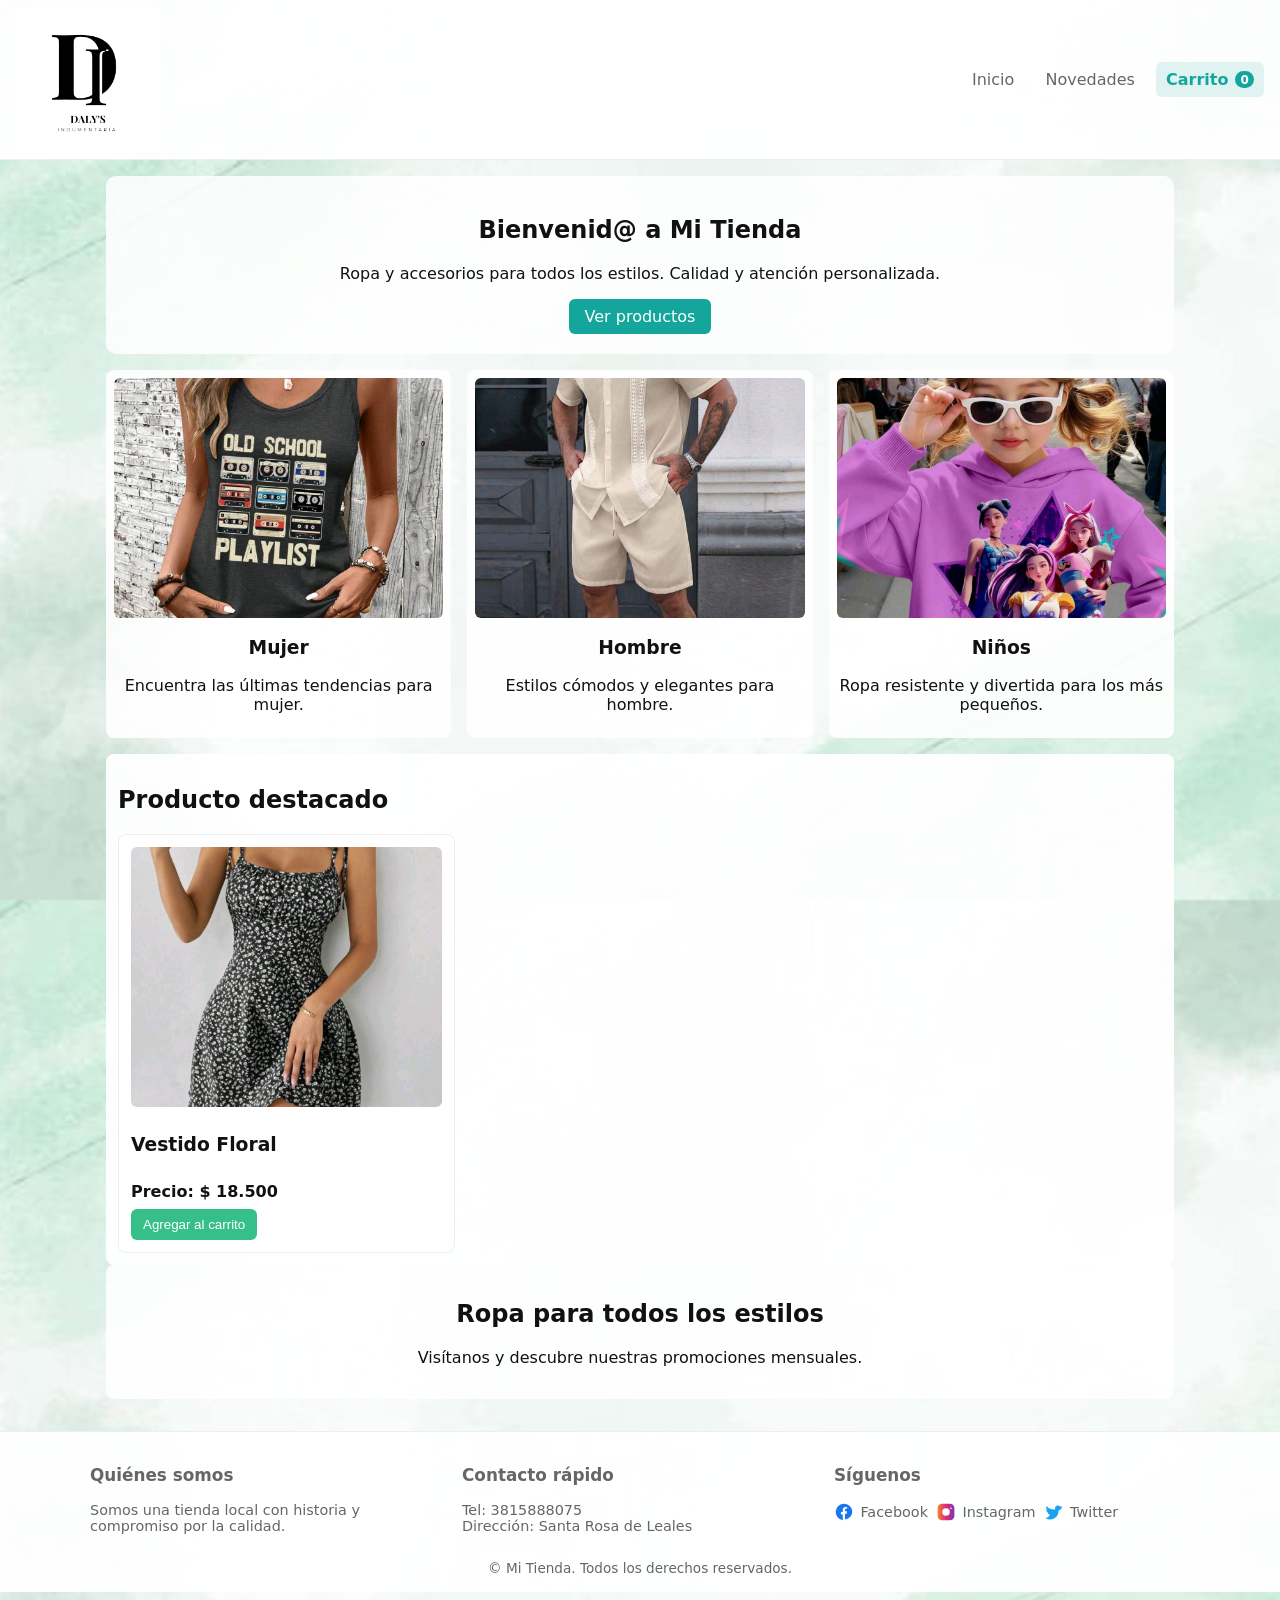
==== programacion3/pagina_prueba/html/index.html @ ace4a72f "feat: agregado de ecommerce con carrito persistente" ====
<!doctype html>
<html lang="es">
<head>
  <meta charset="utf-8">
  <meta name="viewport" content="width=device-width,initial-scale=1">
  <title>Mi Tienda - Inicio</title>
  <link rel="stylesheet" href="../css/style.css">
</head>
<body>
  <div class="site" id="site">
    <!-- Header principal -->
    <header class="site-header" role="banner">
      <div class="brand">
        <a href="index.html" aria-label="Inicio">
          <img src="../imagenes/Logo.png" alt="Logotipo" class="logo">
        </a>
      </div>

      <button class="menu-toggle" id="menuToggle" aria-controls="mainNav" aria-expanded="false">☰</button>

      <nav id="mainNav" class="main-nav" role="navigation" aria-label="Menú principal">
        <ul>
          <li><a href="index.html">Inicio</a></li>
          <li><a href="novedades.html">Novedades</a></li>
          <li class="nav-cart">
            <a href="carrito.html" class="cart-link" aria-label="Carrito de compras">
              Carrito
              <span class="cart-count" aria-live="polite" hidden>0</span>
            </a>
          </li>
        </ul>
      </nav>
    </header>

    <!-- Contenido principal -->
    <main class="main" role="main">
      <!-- Hero -->
      <section class="hero">
        <h1>Bienvenid@ a Mi Tienda</h1>
        <p>Ropa y accesorios para todos los estilos. Calidad y atención personalizada.</p>
        <a class="cta" href="productos.html">Ver productos</a>
      </section>

      <!-- Categorias destacadas -->
      <section class="cards">
        <article class="card">
          <img src="../imagenes/mujer.jpg" alt="Colección mujer" loading="lazy">
          <h3>Mujer</h3>
          <p>Encuentra las últimas tendencias para mujer.</p>
        </article>

        <article class="card">
          <img src="../imagenes/hombre.jpg" alt="Colección hombre" loading="lazy">
          <h3>Hombre</h3>
          <p>Estilos cómodos y elegantes para hombre.</p>
        </article>

        <article class="card">
            <img src="../imagenes/ninos.jpg" alt="Colección niños" loading="lazy">
          <h3>Niños</h3>
          <p>Ropa resistente y divertida para los más pequeños.</p>
        </article>
      </section>

      <!-- Producto destacado -->
      <section class="content">
        <h2>Producto destacado</h2>
        <div class="product-grid">
          <article class="product" data-category="destacado">
            <img src="../imagenes/vestido.jpg" alt="Vestido floral">
            <h3>Vestido Floral</h3>
            <p class="product-price" data-price="18500">Precio: $ 18.500</p>
            <button class="add-to-cart" type="button">Agregar al carrito</button>
          </article>
        </div>
      </section>

      <!-- Mensaje destacado -->
      <section class="highlight">
        <h2>Ropa para todos los estilos</h2>
        <p>Visítanos y descubre nuestras promociones mensuales.</p>
      </section>
    </main>

    <!-- Footer -->
    <footer class="site-footer" role="contentinfo">
      <div class="footer-columns">
        <div>
          <h3>Quiénes somos</h3>
          <p>Somos una tienda local con historia y compromiso por la calidad.</p>
        </div>

        <div>
          <h3>Contacto rápido</h3>
          <p>Tel: 3815888075<br>Dirección: Santa Rosa de Leales</p>
        </div>

        <div class="social">
          <h3>Síguenos</h3>
          <ul class="social-list">
            <li>
              <a href="https://www.facebook.com/share/1CrX6WBYhT/" aria-label="Facebook" class="social-link">
                <!-- Facebook SVG -->
                <svg width="20" height="20" viewBox="0 0 24 24" aria-hidden="true" focusable="false">
                  <path fill="#1877F2" d="M22 12a10 10 0 1 0-11.5 9.9v-7h-2.2v-2.9h2.2V9.3c0-2.2 1.3-3.4 3.3-3.4.95 0 1.9.17 1.9.17v2.1h-1.08c-1.06 0-1.39.66-1.39 1.34v1.6h2.36l-.38 2.9h-1.98v7A10 10 0 0 0 22 12z"/>
                </svg>
                Facebook
              </a>
            </li>
            <li>
              <a href="https://www.instagram.com/dalys.indumentaria01?igsh=MW1xeW14N3JiM2tpYw==" aria-label="Instagram" class="social-link">
                <!-- Instagram SVG -->
                <svg width="20" height="20" viewBox="0 0 24 24" aria-hidden="true" focusable="false">
                  <linearGradient id="ig" x1="0" x2="1">
                    <stop offset="0" stop-color="#f58529"/>
                    <stop offset="0.5" stop-color="#dd2a7b"/>
                    <stop offset="1" stop-color="#8134af"/>
                  </linearGradient>
                  <path fill="url(#ig)" d="M7 2h10a5 5 0 0 1 5 5v10a5 5 0 0 1-5 5H7a5 5 0 0 1-5-5V7a5 5 0 0 1 5-5zm5 5.5A4.5 4.5 0 1 0 16.5 12 4.5 4.5 0 0 0 12 7.5zM18 6.5a1 1 0 1 0 0 2 1 1 0 0 0 0-2z"/>
                </svg>
                Instagram
              </a>
            </li>
            <li>
              <a href="#" aria-label="Twitter" class="social-link">
                <!-- Twitter SVG -->
                <svg width="20" height="20" viewBox="0 0 24 24" aria-hidden="true" focusable="false">
                  <path fill="#1DA1F2" d="M22 5.92c-.63.28-1.3.46-2 .54a3.48 3.48 0 0 0 1.53-1.92 7.02 7.02 0 0 1-2.21.85 3.5 3.5 0 0 0-6 3.19A9.94 9.94 0 0 1 3.2 4.91a3.5 3.5 0 0 0 1.08 4.67 3.48 3.48 0 0 1-1.59-.44v.04a3.5 3.5 0 0 0 2.81 3.43 3.5 3.5 0 0 1-1.58.06 3.5 3.5 0 0 0 3.26 2.43A7.02 7.02 0 0 1 2 19.54 9.88 9.88 0 0 0 7.29 21c6.55 0 10.14-5.42 10.14-10.13v-.46A7.2 7.2 0 0 0 22 5.92z"/>
                </svg>
                Twitter
              </a>
            </li>
          </ul>
        </div>
      </div>
      <small>© Mi Tienda. Todos los derechos reservados.</small>
    </footer>
  </div>

  <script src="../js/script.js"></script>
</body>
</html>
---- programacion3/pagina_prueba/css/style.css ----
:root{
  --corpo-1: #14a69c;
  --corpo-2: #37bf89;
  --muted: #666;
  --bg: #ffffff;
  --max-width: 1100px;
  --gap: 1rem;
  --radius: 8px;
  --text: #111;
  --header-height: 160px;
}

/* Reset básico */
*{box-sizing:border-box}
html,body{height:100%}
body{
  margin:0;
  font-family: system-ui, -apple-system, "Segoe UI", Roboto, "Helvetica Neue", Arial;
  color:var(--text);
  background-color:var(--bg);
  background-image: url('../imagenes/fondo.jpg');
  background-size: cover;
  background-position: center;
  -webkit-font-smoothing:antialiased;
  -moz-osx-font-smoothing:grayscale;
}

.site{
  max-width:var(--max-width);
  margin:0 auto;
  padding: calc(var(--header-height) + var(--gap)) var(--gap) var(--gap);
}

/* Header y navegación (sticky) */
.site-header{
  position: fixed;
  top:0;
  left:0;
  right:0;
  height:var(--header-height);
  display:flex;
  align-items:center;
  justify-content:space-between;
  gap:1rem;
  background: rgba(255,255,255,0.95);
  border-bottom: 1px solid #eee;
  padding: 0 1rem;
  z-index: 1000;
}

.brand {display:flex; align-items:center}
.brand .logo{
  height:144px;
  width:auto;
  display:block;
}

.main-nav ul{
  list-style:none;
  margin:0;
  padding:0;
  display:flex;
  gap:0.75rem;
  align-items:center;
}

.main-nav a{
  text-decoration:none;
  color:var(--muted);
  padding:0.5rem 0.6rem;
  border-radius:6px;
}

.main-nav a:hover, .main-nav a:focus{
  background: rgba(43,108,176,0.08);
  color:var(--corpo-1);
}

.nav-cart .cart-link{
  display:inline-flex;
  align-items:center;
  gap:0.4rem;
  background: rgba(20,166,156,0.12);
  color: var(--corpo-1);
  font-weight:600;
}

.nav-cart .cart-link:hover, .nav-cart .cart-link:focus{
  background: rgba(20,166,156,0.2);
  color: var(--corpo-2);
}

.cart-count{
  display:inline-flex;
  align-items:center;
  justify-content:center;
  min-width:1.1rem;
  height:1.1rem;
  padding:0 0.35rem;
  border-radius:999px;
  background: var(--corpo-1);
  color:#fff;
  font-size:0.75rem;
  line-height:1;
}

.menu-toggle{
  display:none;
  background:none;
  border: none;
  font-size:1.25rem;
  padding:.5rem;
}

.hero{
  background: rgba(255,255,255,0.85);
  padding:1.25rem;
  border-radius:10px;
  text-align:center;
  margin-bottom:1rem;
}

.cta{
  display:inline-block;
  background:var(--corpo-1);
  color:#fff;
  padding:0.5rem 1rem;
  text-decoration:none;
  border-radius:6px;
}

.cards{
  display:grid;
  grid-template-columns:1fr;
  gap:1rem;
  margin-bottom:1rem;
}

.card{
  background: rgba(255,255,255,0.9);
  padding:0.5rem;
  border-radius:8px;
  text-align:center;
}
.card img{
  width:100%;
  height:200px;
  object-fit:cover;
  border-radius:6px;
  display:block;
}

.highlight{
  background: rgba(255,255,255,0.9);
  padding:1rem;
  border-radius:8px;
  text-align:center;
}

.with-aside{
  display:grid;
  grid-template-columns: 1fr;
  gap:1rem;
}

.secondary-menu{
  background: rgba(255,255,255,0.9);
  padding:0.75rem;
  border-radius:8px;
}

.content{
  background: rgba(255,255,255,0.95);
  padding:0.75rem;
  border-radius:8px;
}

/* Productos */
.product-grid{
  display:grid;
  grid-template-columns: repeat(1, 1fr);
  gap:1rem;
  margin-top:0.5rem;
}
.product{
  background:#fff;
  border:1px solid #eee;
  padding:0.75rem;
  border-radius:8px;
  display:flex;
  flex-direction:column;
  gap:0.5rem;
}
.product img{
  width:100%;
  height:220px;
  object-fit:cover;
  border-radius:6px;
  display:block;
}
.product-price{
  font-weight:600;
  margin:0;
  color: var(--text);
}
.add-to-cart{
  background: var(--corpo-2);
  color:#fff;
  border:none;
  padding:0.5rem 0.75rem;
  border-radius:6px;
  cursor:pointer;
  align-self:start;
}
.more-info{
  background:var(--corpo-1);
  color:#fff;
  border:none;
  padding:0.5rem 0.75rem;
  border-radius:6px;
  cursor:pointer;
  align-self:start;
}
.product-desc{
  background:#f7f7f7;
  padding:0.5rem;
  border-radius:6px;
  margin-top:0.5rem;
  animation: fadeIn 0.3s ease-in-out;
}

/* Carrito */
.cart-panel{
  margin-top:1.5rem;
  background: rgba(255,255,255,0.95);
  padding:0.75rem;
  border-radius:8px;
  border:1px solid rgba(20,166,156,0.35);
  display:block;
}

.cart-panel h2{
  color: var(--corpo-1);
}

.cart-empty{
  margin:0.25rem 0 0.75rem;
  color: var(--muted);
}

.cart-list{
  list-style:none;
  margin:0;
  padding:0;
  display:grid;
  gap:0.5rem;
}

.cart-item{
  display:grid;
  grid-template-columns: 1fr auto auto;
  gap:0.5rem;
  align-items:center;
  background:#fff;
  border:1px solid rgba(20,166,156,0.2);
  padding:0.5rem;
  border-radius:6px;
}

.cart-item-price{
  font-weight:600;
  color: var(--corpo-1);
}

.cart-remove{
  background: var(--corpo-1);
  color:#fff;
  border:none;
  padding:0.35rem 0.6rem;
  border-radius:6px;
  cursor:pointer;
}

.cart-remove:hover, .cart-remove:focus{
  background: var(--corpo-2);
}

.cart-total{
  text-align:right;
  font-weight:600;
  margin-top:0.75rem;
  color: var(--corpo-1);
}

@keyframes fadeIn {
  from { opacity: 0; transform: translateY(-10px); }
  to { opacity: 1; transform: translateY(0); }
}

.team-grid{
  display:grid;
  grid-template-columns: repeat(1, 1fr);
  gap:0.75rem;
}
.team-grid figure{background:#fff; padding:0.5rem; border-radius:8px; text-align:center}
.team-grid img{width:100%; height:auto; border-radius:6px}

.gallery-grid{
  display:grid;
  grid-template-columns: repeat(2, 1fr);
  gap:0.5rem;
}
.gallery-grid img{width:100%; height:auto; display:block; border-radius:6px}

/* Footer */
.site-footer{
  position: relative;
  left: 50%;
  right: 50%;
  margin-left: -50vw;
  margin-right: -50vw;
  width: 100vw;
  color:var(--muted);
  background: rgba(255,255,255,0.95);
  border-top: 1px solid #eee;
  padding: 1rem;
  margin-top: 2rem;
}

.footer-columns{
  display:grid;
  grid-template-columns: 1fr;
  gap:1rem;
  max-width: var(--max-width);
  margin: 0 auto;
  font-size: 0.9rem;
}

.site-footer small{
  display: block;
  text-align: center;
  margin-top: 0.75rem;
  font-size: 0.85rem;
}

.social-list{list-style:none; padding:0; margin:0; display:flex; gap:0.5rem}
.social-link{display:inline-flex; align-items:center; gap:0.4rem; text-decoration:none; color:var(--muted)}
.social-link svg{display:block}

/* Responsive */
@media (min-width:576px){
  .team-grid{grid-template-columns: repeat(3, 1fr)}
  .product-grid{grid-template-columns: repeat(2, 1fr)}
  .card img{height:240px}
  .product img{height:260px}
}

@media (min-width:900px){
  .cards{grid-template-columns: repeat(3, 1fr)}
  .product-grid{grid-template-columns: repeat(3, 1fr)}
  .gallery-grid{grid-template-columns: repeat(3, 1fr)}
  .footer-columns{grid-template-columns: 1fr 1fr 1fr}
  .menu-toggle{display:none}
  .main-nav{display:block}
  .with-aside{grid-template-columns: 220px 1fr}
}

@media (max-width:899px){
  .menu-toggle{display:block}
  .main-nav{display:none}
  .site{padding: calc(var(--header-height) + 1rem) 1rem 1rem}
}

/* Carrusel de imágenes */
.carousel-section{
  margin: 2rem 0;
}

.carousel-container{
  position: relative;
  display: flex;
  align-items: center;
  gap: 0.5rem;
  margin-top: 1rem;
}

.carousel{
  overflow: hidden;
  width: 100%;
  border-radius: 8px;
}

.carousel-track{
  display: flex;
  transition: transform 0.4s ease-in-out;
  gap: 1rem;
}

.carousel-item{
  min-width: 100%;
  text-align: center;
}

.carousel-item img{
  width: 100%;
  height: 220px;
  object-fit: cover;
  border-radius: 6px;
  display: block;
}

.carousel-item p{
  margin-top: 0.5rem;
  font-weight: 500;
  color: var(--text);
}

.carousel-btn{
  background: var(--corpo-1);
  color: #fff;
  border: none;
  width: 40px;
  height: 40px;
  border-radius: 50%;
  font-size: 1.5rem;
  cursor: pointer;
  flex-shrink: 0;
  display: flex;
  align-items: center;
  justify-content: center;
  transition: background 0.3s;
}

.carousel-btn:hover{
  background: var(--corpo-2);
}

.carousel-btn:disabled{
  background: #ccc;
  cursor: not-allowed;
}

@media (min-width:576px){
  .carousel-item{
    min-width: calc(50% - 0.5rem);
  }
  .carousel-item img{
    height: 240px;
  }
}

@media (min-width:900px){
  .carousel-item{
    min-width: calc(33.333% - 0.67rem);
  }
  .carousel-item img{
    height: 260px;
  }
}
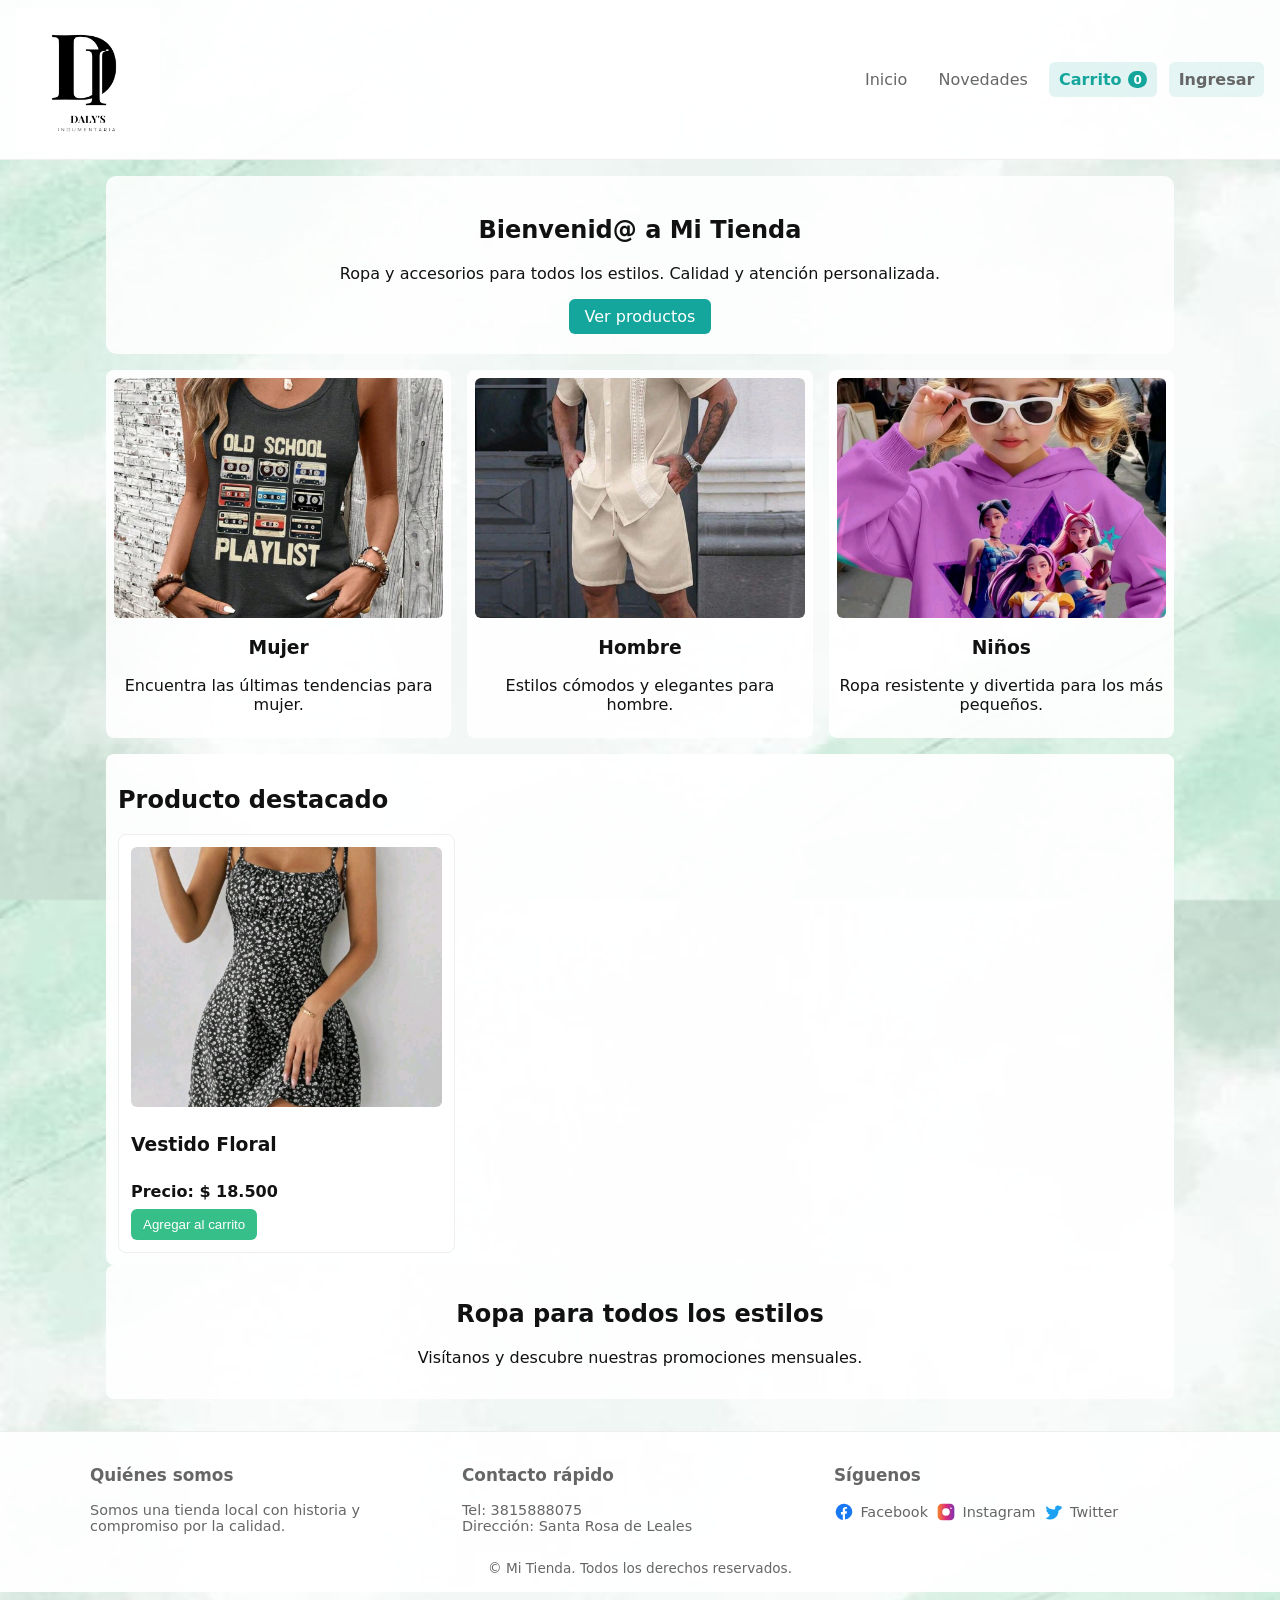
==== commit 1b03bff7: "feat: se agrego login al ecommerce" ====
--- a/programacion3/pagina_prueba/html/index.html
+++ b/programacion3/pagina_prueba/html/index.html
@@ -1,142 +1,146 @@
-<!doctype html>
-<html lang="es">
-<head>
-  <meta charset="utf-8">
-  <meta name="viewport" content="width=device-width,initial-scale=1">
-  <title>Mi Tienda - Inicio</title>
-  <link rel="stylesheet" href="../css/style.css">
-</head>
-<body>
-  <div class="site" id="site">
-    <!-- Header principal -->
-    <header class="site-header" role="banner">
-      <div class="brand">
-        <a href="index.html" aria-label="Inicio">
-          <img src="../imagenes/Logo.png" alt="Logotipo" class="logo">
-        </a>
-      </div>
-
-      <button class="menu-toggle" id="menuToggle" aria-controls="mainNav" aria-expanded="false">☰</button>
-
-      <nav id="mainNav" class="main-nav" role="navigation" aria-label="Menú principal">
-        <ul>
-          <li><a href="index.html">Inicio</a></li>
-          <li><a href="novedades.html">Novedades</a></li>
-          <li class="nav-cart">
-            <a href="carrito.html" class="cart-link" aria-label="Carrito de compras">
-              Carrito
-              <span class="cart-count" aria-live="polite" hidden>0</span>
-            </a>
-          </li>
-        </ul>
-      </nav>
-    </header>
-
-    <!-- Contenido principal -->
-    <main class="main" role="main">
-      <!-- Hero -->
-      <section class="hero">
-        <h1>Bienvenid@ a Mi Tienda</h1>
-        <p>Ropa y accesorios para todos los estilos. Calidad y atención personalizada.</p>
-        <a class="cta" href="productos.html">Ver productos</a>
-      </section>
-
-      <!-- Categorias destacadas -->
-      <section class="cards">
-        <article class="card">
-          <img src="../imagenes/mujer.jpg" alt="Colección mujer" loading="lazy">
-          <h3>Mujer</h3>
-          <p>Encuentra las últimas tendencias para mujer.</p>
-        </article>
-
-        <article class="card">
-          <img src="../imagenes/hombre.jpg" alt="Colección hombre" loading="lazy">
-          <h3>Hombre</h3>
-          <p>Estilos cómodos y elegantes para hombre.</p>
-        </article>
-
-        <article class="card">
-            <img src="../imagenes/ninos.jpg" alt="Colección niños" loading="lazy">
-          <h3>Niños</h3>
-          <p>Ropa resistente y divertida para los más pequeños.</p>
-        </article>
-      </section>
-
-      <!-- Producto destacado -->
-      <section class="content">
-        <h2>Producto destacado</h2>
-        <div class="product-grid">
-          <article class="product" data-category="destacado">
-            <img src="../imagenes/vestido.jpg" alt="Vestido floral">
-            <h3>Vestido Floral</h3>
-            <p class="product-price" data-price="18500">Precio: $ 18.500</p>
-            <button class="add-to-cart" type="button">Agregar al carrito</button>
-          </article>
-        </div>
-      </section>
-
-      <!-- Mensaje destacado -->
-      <section class="highlight">
-        <h2>Ropa para todos los estilos</h2>
-        <p>Visítanos y descubre nuestras promociones mensuales.</p>
-      </section>
-    </main>
-
-    <!-- Footer -->
-    <footer class="site-footer" role="contentinfo">
-      <div class="footer-columns">
-        <div>
-          <h3>Quiénes somos</h3>
-          <p>Somos una tienda local con historia y compromiso por la calidad.</p>
-        </div>
-
-        <div>
-          <h3>Contacto rápido</h3>
-          <p>Tel: 3815888075<br>Dirección: Santa Rosa de Leales</p>
-        </div>
-
-        <div class="social">
-          <h3>Síguenos</h3>
-          <ul class="social-list">
-            <li>
-              <a href="https://www.facebook.com/share/1CrX6WBYhT/" aria-label="Facebook" class="social-link">
-                <!-- Facebook SVG -->
-                <svg width="20" height="20" viewBox="0 0 24 24" aria-hidden="true" focusable="false">
-                  <path fill="#1877F2" d="M22 12a10 10 0 1 0-11.5 9.9v-7h-2.2v-2.9h2.2V9.3c0-2.2 1.3-3.4 3.3-3.4.95 0 1.9.17 1.9.17v2.1h-1.08c-1.06 0-1.39.66-1.39 1.34v1.6h2.36l-.38 2.9h-1.98v7A10 10 0 0 0 22 12z"/>
-                </svg>
-                Facebook
-              </a>
-            </li>
-            <li>
-              <a href="https://www.instagram.com/dalys.indumentaria01?igsh=MW1xeW14N3JiM2tpYw==" aria-label="Instagram" class="social-link">
-                <!-- Instagram SVG -->
-                <svg width="20" height="20" viewBox="0 0 24 24" aria-hidden="true" focusable="false">
-                  <linearGradient id="ig" x1="0" x2="1">
-                    <stop offset="0" stop-color="#f58529"/>
-                    <stop offset="0.5" stop-color="#dd2a7b"/>
-                    <stop offset="1" stop-color="#8134af"/>
-                  </linearGradient>
-                  <path fill="url(#ig)" d="M7 2h10a5 5 0 0 1 5 5v10a5 5 0 0 1-5 5H7a5 5 0 0 1-5-5V7a5 5 0 0 1 5-5zm5 5.5A4.5 4.5 0 1 0 16.5 12 4.5 4.5 0 0 0 12 7.5zM18 6.5a1 1 0 1 0 0 2 1 1 0 0 0 0-2z"/>
-                </svg>
-                Instagram
-              </a>
-            </li>
-            <li>
-              <a href="#" aria-label="Twitter" class="social-link">
-                <!-- Twitter SVG -->
-                <svg width="20" height="20" viewBox="0 0 24 24" aria-hidden="true" focusable="false">
-                  <path fill="#1DA1F2" d="M22 5.92c-.63.28-1.3.46-2 .54a3.48 3.48 0 0 0 1.53-1.92 7.02 7.02 0 0 1-2.21.85 3.5 3.5 0 0 0-6 3.19A9.94 9.94 0 0 1 3.2 4.91a3.5 3.5 0 0 0 1.08 4.67 3.48 3.48 0 0 1-1.59-.44v.04a3.5 3.5 0 0 0 2.81 3.43 3.5 3.5 0 0 1-1.58.06 3.5 3.5 0 0 0 3.26 2.43A7.02 7.02 0 0 1 2 19.54 9.88 9.88 0 0 0 7.29 21c6.55 0 10.14-5.42 10.14-10.13v-.46A7.2 7.2 0 0 0 22 5.92z"/>
-                </svg>
-                Twitter
-              </a>
-            </li>
-          </ul>
-        </div>
-      </div>
-      <small>© Mi Tienda. Todos los derechos reservados.</small>
-    </footer>
-  </div>
-
-  <script src="../js/script.js"></script>
-</body>
+<!doctype html>
+<html lang="es">
+<head>
+  <meta charset="utf-8">
+  <meta name="viewport" content="width=device-width,initial-scale=1">
+  <title>Mi Tienda - Inicio</title>
+  <link rel="stylesheet" href="../css/base.css">
+  <link rel="stylesheet" href="../css/productos.css">
+  <link rel="stylesheet" href="../css/index.css">
+</head>
+<body>
+  <div class="site" id="site">
+    <!-- Header principal -->
+    <header class="site-header" role="banner">
+      <div class="brand">
+        <a href="index.html" aria-label="Inicio">
+          <img src="../imagenes/Logo.png" alt="Logotipo" class="logo">
+        </a>
+      </div>
+
+      <button class="menu-toggle" id="menuToggle" aria-controls="mainNav" aria-expanded="false">☰</button>
+
+      <nav id="mainNav" class="main-nav" role="navigation" aria-label="Menú principal">
+        <ul>
+          <li><a href="index.html">Inicio</a></li>
+          <li><a href="novedades.html">Novedades</a></li>
+          <li class="nav-cart">
+            <a href="carrito.html" class="cart-link" aria-label="Carrito de compras">
+              Carrito
+              <span class="cart-count" aria-live="polite" hidden>0</span>
+            </a>
+          </li>
+        </ul>
+      </nav>
+    </header>
+
+    <!-- Contenido principal -->
+    <main class="main" role="main">
+      <!-- Hero -->
+      <section class="hero">
+        <h1>Bienvenid@ a Mi Tienda</h1>
+        <p>Ropa y accesorios para todos los estilos. Calidad y atención personalizada.</p>
+        <a class="cta" href="productos.html">Ver productos</a>
+      </section>
+
+      <!-- Categorias destacadas -->
+      <section class="cards">
+        <article class="card">
+          <img src="../imagenes/mujer.jpg" alt="Colección mujer" loading="lazy">
+          <h3>Mujer</h3>
+          <p>Encuentra las últimas tendencias para mujer.</p>
+        </article>
+
+        <article class="card">
+          <img src="../imagenes/hombre.jpg" alt="Colección hombre" loading="lazy">
+          <h3>Hombre</h3>
+          <p>Estilos cómodos y elegantes para hombre.</p>
+        </article>
+
+        <article class="card">
+            <img src="../imagenes/ninos.jpg" alt="Colección niños" loading="lazy">
+          <h3>Niños</h3>
+          <p>Ropa resistente y divertida para los más pequeños.</p>
+        </article>
+      </section>
+
+      <!-- Producto destacado -->
+      <section class="content">
+        <h2>Producto destacado</h2>
+        <div class="product-grid">
+          <article class="product" data-category="destacado">
+            <img src="../imagenes/vestido.jpg" alt="Vestido floral">
+            <h3>Vestido Floral</h3>
+            <p class="product-price" data-price="18500">Precio: $ 18.500</p>
+            <button class="add-to-cart" type="button">Agregar al carrito</button>
+          </article>
+        </div>
+      </section>
+
+      <!-- Mensaje destacado -->
+      <section class="highlight">
+        <h2>Ropa para todos los estilos</h2>
+        <p>Visítanos y descubre nuestras promociones mensuales.</p>
+      </section>
+    </main>
+
+    <!-- Footer -->
+    <footer class="site-footer" role="contentinfo">
+      <div class="footer-columns">
+        <div>
+          <h3>Quiénes somos</h3>
+          <p>Somos una tienda local con historia y compromiso por la calidad.</p>
+        </div>
+
+        <div>
+          <h3>Contacto rápido</h3>
+          <p>Tel: 3815888075<br>Dirección: Santa Rosa de Leales</p>
+        </div>
+
+        <div class="social">
+          <h3>Síguenos</h3>
+          <ul class="social-list">
+            <li>
+              <a href="https://www.facebook.com/share/1CrX6WBYhT/" aria-label="Facebook" class="social-link">
+                <!-- Facebook SVG -->
+                <svg width="20" height="20" viewBox="0 0 24 24" aria-hidden="true" focusable="false">
+                  <path fill="#1877F2" d="M22 12a10 10 0 1 0-11.5 9.9v-7h-2.2v-2.9h2.2V9.3c0-2.2 1.3-3.4 3.3-3.4.95 0 1.9.17 1.9.17v2.1h-1.08c-1.06 0-1.39.66-1.39 1.34v1.6h2.36l-.38 2.9h-1.98v7A10 10 0 0 0 22 12z"/>
+                </svg>
+                Facebook
+              </a>
+            </li>
+            <li>
+              <a href="https://www.instagram.com/dalys.indumentaria01?igsh=MW1xeW14N3JiM2tpYw==" aria-label="Instagram" class="social-link">
+                <!-- Instagram SVG -->
+                <svg width="20" height="20" viewBox="0 0 24 24" aria-hidden="true" focusable="false">
+                  <linearGradient id="ig" x1="0" x2="1">
+                    <stop offset="0" stop-color="#f58529"/>
+                    <stop offset="0.5" stop-color="#dd2a7b"/>
+                    <stop offset="1" stop-color="#8134af"/>
+                  </linearGradient>
+                  <path fill="url(#ig)" d="M7 2h10a5 5 0 0 1 5 5v10a5 5 0 0 1-5 5H7a5 5 0 0 1-5-5V7a5 5 0 0 1 5-5zm5 5.5A4.5 4.5 0 1 0 16.5 12 4.5 4.5 0 0 0 12 7.5zM18 6.5a1 1 0 1 0 0 2 1 1 0 0 0 0-2z"/>
+                </svg>
+                Instagram
+              </a>
+            </li>
+            <li>
+              <a href="#" aria-label="Twitter" class="social-link">
+                <!-- Twitter SVG -->
+                <svg width="20" height="20" viewBox="0 0 24 24" aria-hidden="true" focusable="false">
+                  <path fill="#1DA1F2" d="M22 5.92c-.63.28-1.3.46-2 .54a3.48 3.48 0 0 0 1.53-1.92 7.02 7.02 0 0 1-2.21.85 3.5 3.5 0 0 0-6 3.19A9.94 9.94 0 0 1 3.2 4.91a3.5 3.5 0 0 0 1.08 4.67 3.48 3.48 0 0 1-1.59-.44v.04a3.5 3.5 0 0 0 2.81 3.43 3.5 3.5 0 0 1-1.58.06 3.5 3.5 0 0 0 3.26 2.43A7.02 7.02 0 0 1 2 19.54 9.88 9.88 0 0 0 7.29 21c6.55 0 10.14-5.42 10.14-10.13v-.46A7.2 7.2 0 0 0 22 5.92z"/>
+                </svg>
+                Twitter
+              </a>
+            </li>
+          </ul>
+        </div>
+      </div>
+      <small>© Mi Tienda. Todos los derechos reservados.</small>
+    </footer>
+  </div>
+
+  <script src="../js/sesion.js"></script>
+  <script src="../js/base.js"></script>
+  <script src="../js/carrito.js"></script>
+</body>
 </html>
--- a/programacion3/pagina_prueba/css/base.css
+++ b/programacion3/pagina_prueba/css/base.css
@@ -0,0 +1,195 @@
+:root{
+  --corpo-1: #14a69c;
+  --corpo-2: #37bf89;
+  --muted: #666;
+  --bg: #ffffff;
+  --max-width: 1100px;
+  --gap: 1rem;
+  --radius: 8px;
+  --text: #111;
+  --header-height: 160px;
+}
+
+/* Reset basico */
+*{box-sizing:border-box}
+html,body{height:100%}
+body{
+  margin:0;
+  font-family: system-ui, -apple-system, "Segoe UI", Roboto, "Helvetica Neue", Arial;
+  color:var(--text);
+  background-color:var(--bg);
+  background-image: url('../imagenes/fondo.jpg');
+  background-size: cover;
+  background-position: center;
+  -webkit-font-smoothing:antialiased;
+  -moz-osx-font-smoothing:grayscale;
+}
+
+.site{
+  max-width:var(--max-width);
+  margin:0 auto;
+  padding: calc(var(--header-height) + var(--gap)) var(--gap) var(--gap);
+}
+
+/* Header y navegacion */
+.site-header{
+  position: fixed;
+  top:0;
+  left:0;
+  right:0;
+  height:var(--header-height);
+  display:flex;
+  align-items:center;
+  justify-content:space-between;
+  gap:1rem;
+  background: rgba(255,255,255,0.95);
+  border-bottom: 1px solid #eee;
+  padding: 0 1rem;
+  z-index: 1000;
+}
+
+.brand{display:flex; align-items:center}
+.brand .logo{
+  height:144px;
+  width:auto;
+  display:block;
+}
+
+.main-nav ul{
+  list-style:none;
+  margin:0;
+  padding:0;
+  display:flex;
+  gap:0.75rem;
+  align-items:center;
+}
+
+.main-nav a{
+  text-decoration:none;
+  color:var(--muted);
+  padding:0.5rem 0.6rem;
+  border-radius:6px;
+}
+
+.main-nav a:hover, .main-nav a:focus{
+  background: rgba(43,108,176,0.08);
+  color:var(--corpo-1);
+}
+
+.nav-cart .cart-link{
+  display:inline-flex;
+  align-items:center;
+  gap:0.4rem;
+  background: rgba(20,166,156,0.12);
+  color: var(--corpo-1);
+  font-weight:600;
+}
+
+.nav-cart .cart-link:hover, .nav-cart .cart-link:focus{
+  background: rgba(20,166,156,0.2);
+  color: var(--corpo-2);
+}
+
+.cart-count{
+  display:inline-flex;
+  align-items:center;
+  justify-content:center;
+  min-width:1.1rem;
+  height:1.1rem;
+  padding:0 0.35rem;
+  border-radius:999px;
+  background: var(--corpo-1);
+  color:#fff;
+  font-size:0.75rem;
+  line-height:1;
+}
+
+.menu-toggle{
+  display:none;
+  background:none;
+  border:none;
+  font-size:1.25rem;
+  padding:.5rem;
+}
+
+.cta{
+  display:inline-block;
+  background:var(--corpo-1);
+  color:#fff;
+  padding:0.5rem 1rem;
+  text-decoration:none;
+  border-radius:6px;
+}
+
+.content{
+  background: rgba(255,255,255,0.95);
+  padding:0.75rem;
+  border-radius:8px;
+}
+
+/* Footer */
+.site-footer{
+  position: relative;
+  left: 50%;
+  right: 50%;
+  margin-left: -50vw;
+  margin-right: -50vw;
+  width: 100vw;
+  color:var(--muted);
+  background: rgba(255,255,255,0.95);
+  border-top: 1px solid #eee;
+  padding: 1rem;
+  margin-top: 2rem;
+}
+
+.footer-columns{
+  display:grid;
+  grid-template-columns: 1fr;
+  gap:1rem;
+  max-width: var(--max-width);
+  margin: 0 auto;
+  font-size: 0.9rem;
+}
+
+.site-footer small{
+  display: block;
+  text-align: center;
+  margin-top: 0.75rem;
+  font-size: 0.85rem;
+}
+
+.social-list{list-style:none; padding:0; margin:0; display:flex; gap:0.5rem}
+.social-link{display:inline-flex; align-items:center; gap:0.4rem; text-decoration:none; color:var(--muted)}
+.social-link svg{display:block}
+
+/* Enlace de sesion */
+.session-link{
+  display:inline-flex;
+  align-items:center;
+  gap:0.4rem;
+  text-decoration:none;
+  color:var(--corpo-1);
+  background: rgba(20,166,156,0.1);
+  font-weight:600;
+  padding:0.5rem 0.6rem;
+  border-radius:6px;
+}
+
+.session-link:hover,
+.session-link:focus{
+  background: rgba(20,166,156,0.18);
+  color:var(--corpo-2);
+}
+
+/* Responsive */
+@media (min-width:900px){
+  .footer-columns{grid-template-columns: 1fr 1fr 1fr}
+  .menu-toggle{display:none}
+  .main-nav{display:block}
+}
+
+@media (max-width:899px){
+  .menu-toggle{display:block}
+  .main-nav{display:none}
+  .site{padding: calc(var(--header-height) + 1rem) 1rem 1rem}
+}
--- a/programacion3/pagina_prueba/css/productos.css
+++ b/programacion3/pagina_prueba/css/productos.css
@@ -0,0 +1,85 @@
+.with-aside{
+  display:grid;
+  grid-template-columns: 1fr;
+  gap:1rem;
+}
+
+.secondary-menu{
+  background: rgba(255,255,255,0.9);
+  padding:0.75rem;
+  border-radius:8px;
+}
+
+.product-grid{
+  display:grid;
+  grid-template-columns: repeat(1, 1fr);
+  gap:1rem;
+  margin-top:0.5rem;
+}
+
+.product{
+  background:#fff;
+  border:1px solid #eee;
+  padding:0.75rem;
+  border-radius:8px;
+  display:flex;
+  flex-direction:column;
+  gap:0.5rem;
+}
+
+.product img{
+  width:100%;
+  height:220px;
+  object-fit:cover;
+  border-radius:6px;
+  display:block;
+}
+
+.product-price{
+  font-weight:600;
+  margin:0;
+  color: var(--text);
+}
+
+.add-to-cart{
+  background: var(--corpo-2);
+  color:#fff;
+  border:none;
+  padding:0.5rem 0.75rem;
+  border-radius:6px;
+  cursor:pointer;
+  align-self:start;
+}
+
+.more-info{
+  background:var(--corpo-1);
+  color:#fff;
+  border:none;
+  padding:0.5rem 0.75rem;
+  border-radius:6px;
+  cursor:pointer;
+  align-self:start;
+}
+
+.product-desc{
+  background:#f7f7f7;
+  padding:0.5rem;
+  border-radius:6px;
+  margin-top:0.5rem;
+  animation: fadeIn 0.3s ease-in-out;
+}
+
+@keyframes fadeIn {
+  from { opacity: 0; transform: translateY(-10px); }
+  to { opacity: 1; transform: translateY(0); }
+}
+
+@media (min-width:576px){
+  .product-grid{grid-template-columns: repeat(2, 1fr)}
+  .product img{height:260px}
+}
+
+@media (min-width:900px){
+  .product-grid{grid-template-columns: repeat(3, 1fr)}
+  .with-aside{grid-template-columns: 220px 1fr}
+}
--- a/programacion3/pagina_prueba/css/index.css
+++ b/programacion3/pagina_prueba/css/index.css
@@ -0,0 +1,44 @@
+.hero{
+  background: rgba(255,255,255,0.85);
+  padding:1.25rem;
+  border-radius:10px;
+  text-align:center;
+  margin-bottom:1rem;
+}
+
+.cards{
+  display:grid;
+  grid-template-columns:1fr;
+  gap:1rem;
+  margin-bottom:1rem;
+}
+
+.card{
+  background: rgba(255,255,255,0.9);
+  padding:0.5rem;
+  border-radius:8px;
+  text-align:center;
+}
+
+.card img{
+  width:100%;
+  height:200px;
+  object-fit:cover;
+  border-radius:6px;
+  display:block;
+}
+
+.highlight{
+  background: rgba(255,255,255,0.9);
+  padding:1rem;
+  border-radius:8px;
+  text-align:center;
+}
+
+@media (min-width:576px){
+  .card img{height:240px}
+}
+
+@media (min-width:900px){
+  .cards{grid-template-columns: repeat(3, 1fr)}
+}
